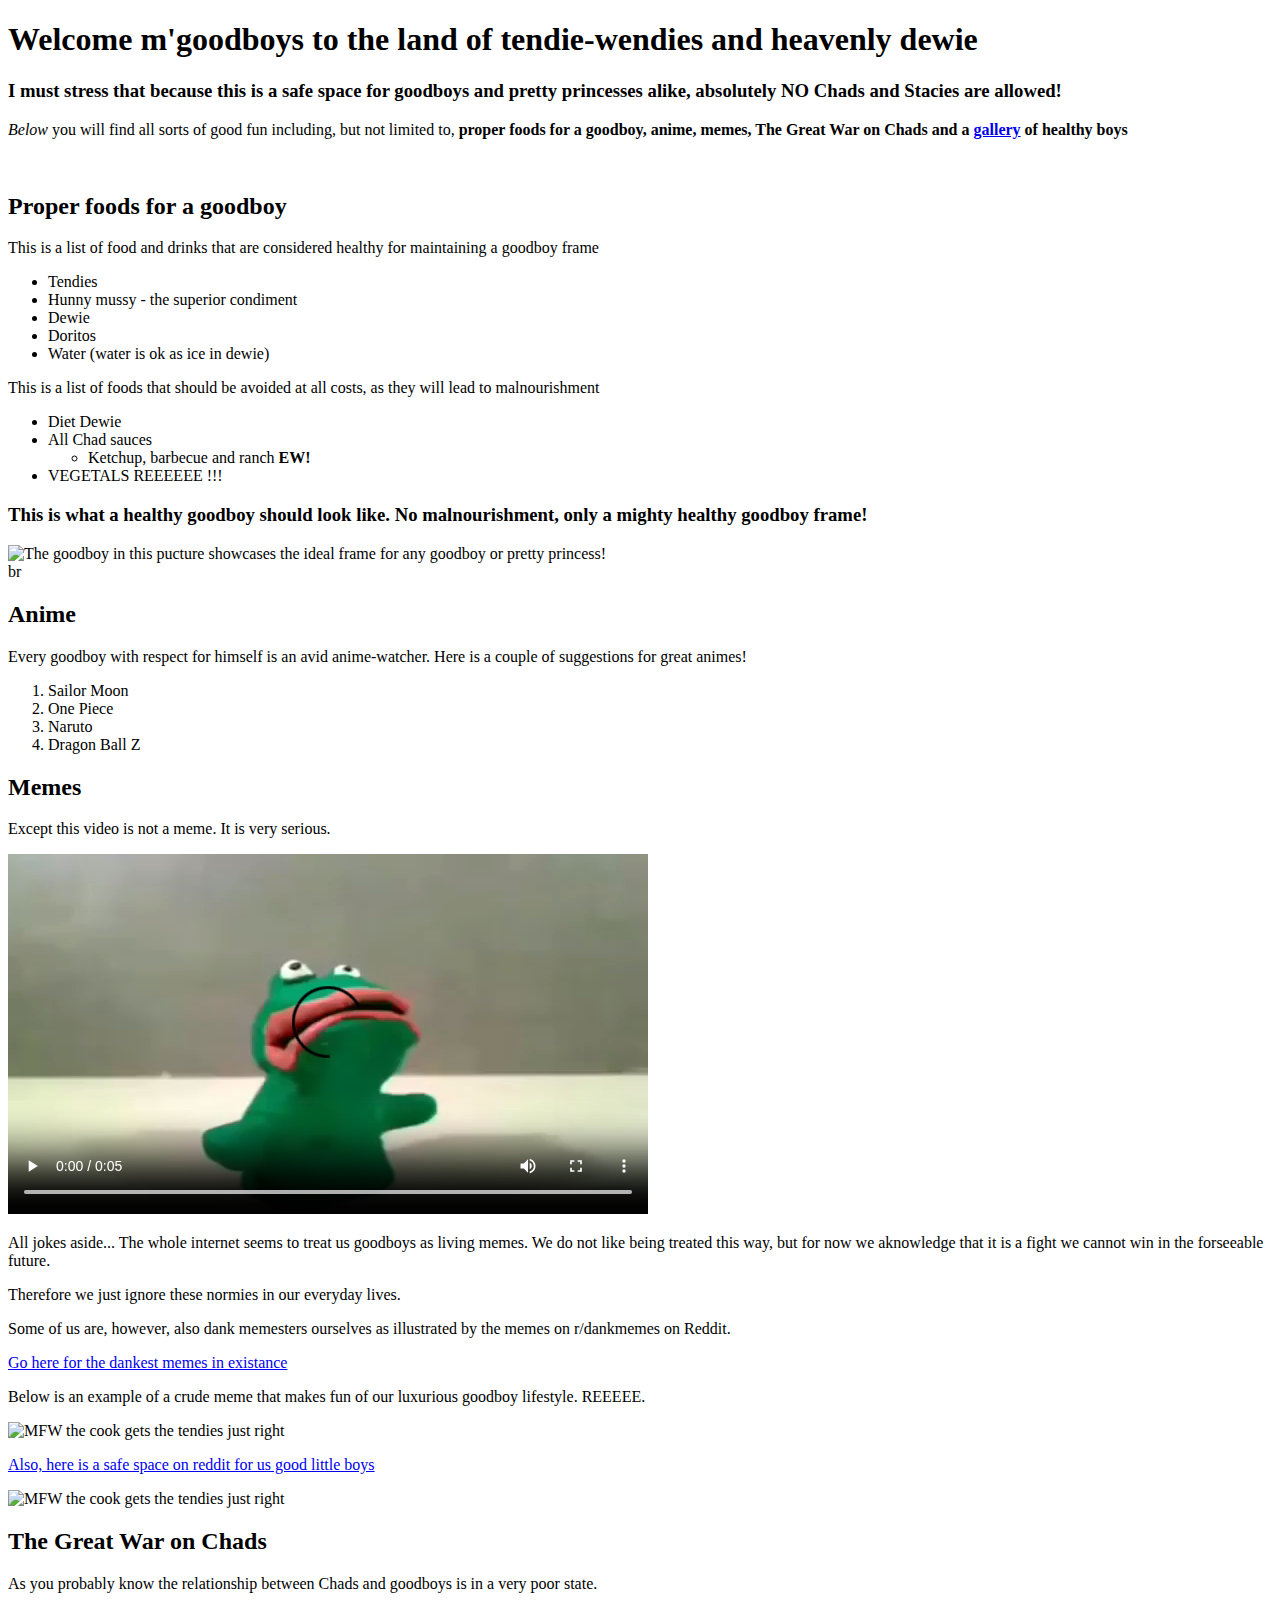
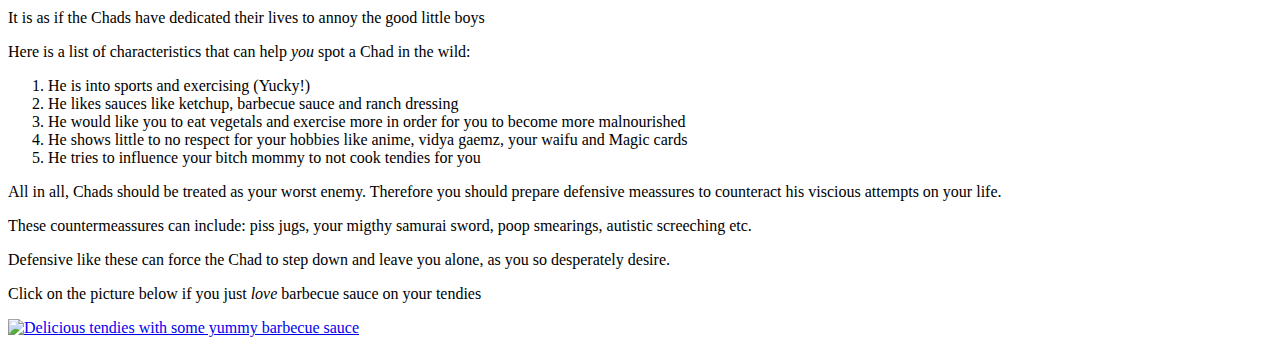
==== AGoodboyWebpage.html @ 5cf34ff8 "Resolves #2" ====
<!DOCTYPE html>
  <html>
    <head>
        <meta charset="utf-8">
        <title>Goodboys only! No normies allowed</title>
    </head>
    <body>
        <div>
            <h1>Welcome m'goodboys to the land of tendie-wendies and heavenly dewie</h1>
            <h3>I must stress that because this is a safe space for goodboys and pretty princesses alike, absolutely <strong>NO</strong> Chads and Stacies are allowed!
            </h3>
            <p><em>Below</em> you will find all sorts of good fun including, but not limited to, <strong>proper foods for a goodboy, anime, memes, The Great War on Chads and a <a href="./GBGallery.html">gallery</a> of healthy boys</strong>
            </p> <br/> 
        </div>
        <div>
            <h2>Proper foods for a goodboy</h2>
            <p>This is a list of food and drinks that are considered healthy for maintaining a goodboy frame</p>
            <ul>
                <li>Tendies</li>
                <li>Hunny mussy - the superior condiment</li>
                <li>Dewie</li>
                <li>Doritos</li>
                <li>Water (water is ok as ice in dewie)</li>
            </ul>
            <p>This is a list of foods that should be avoided at all costs, as they will lead to malnourishment</p>
            <ul>
                <li>Diet Dewie</li>
                <li>All Chad sauces <ul><li>Ketchup, barbecue and ranch <strong>EW!</strong></li></ul></li>
                <li>VEGETALS REEEEEE !!!</li>
            </ul>
            <h3>This is what a healthy goodboy should look like. No malnourishment, only a mighty healthy goodboy frame!</h3>
            <img src="https://i.redd.it/7s1uea3onin01.jpg" alt="The goodboy in this pucture showcases the ideal frame for any goodboy or pretty princess!"/>
        </div>
        br
        <div>
            <h2>Anime</h2>
            <p>Every goodboy with respect for himself is an avid anime-watcher. Here is a couple of suggestions for great animes!</p>
                <ol>
                    <li>Sailor Moon</li>
                    <li>One Piece</li>
                    <li>Naruto</li>
                    <li>Dragon Ball Z</li>
                </ol>
        </div>
        <div>
            <h2>Memes</h2>
            <p>Except this video is not a meme. It is very serious.</p>            
            <video src="./normiesREEEEEE.mp4" width="" height="" controls>
                Video not supported
            </video>
            <p>All jokes aside... The whole internet seems to treat us goodboys as living memes. We do not like being treated this way, but for now we aknowledge that it is a fight we cannot win in the forseeable future. 
            </p>
            <p>Therefore we just ignore these normies in our everyday lives.</p>
            <p>Some of us are, however, also dank memesters ourselves as illustrated by the memes on r/dankmemes on Reddit.</p>
            <p>
                <a href="https://www.reddit.com/" title="Still no normies allowed!" target="_blank"> Go here for the dankest memes in existance
                </a> 
            </p>
            <p>Below is an example of a crude meme that makes fun of our luxurious goodboy lifestyle. REEEEE.</p>
            <img src="https://pics.me.me/when-the-chef-gets-the-tendies-just-right-5619229.png" alt="MFW the cook gets the tendies just right">
            <p>
                <a href="https://www.reddit.com/r/Tendies/" title="- REEEEESTRICTED - For goodboys only!" target="_blank">Also, here is a safe space on reddit for us good little boys
                </a>
            </p>
            <img src="https://i.redd.it/o43l91t5tlp11.jpg" alt="MFW the cook gets the tendies just right">
        </div>

        <div>
            <h2>The Great War on Chads</h2>
            <p>As you probably know the relationship between Chads and goodboys is in a very poor state.</p>
            <p>It is as if the Chads have dedicated their lives to annoy the good little boys</p>
            <p>Here is a list of characteristics that can help <em>you</em> spot a Chad in the wild:</p>
                <ol>
                    <li>He is into sports and exercising (Yucky!)</li>
                    <li>He likes sauces like ketchup, barbecue sauce and ranch dressing</li>
                    <li>He would like you to eat vegetals and exercise more in order for you to become more malnourished</li>
                    <li>He shows little to no respect for your hobbies like anime, vidya gaemz, your waifu and Magic cards</li>
                    <li>He tries to influence your bitch mommy to not cook tendies for you</li>
                </ol>
            <p>All in all, Chads should be treated as your worst enemy. Therefore you should prepare defensive meassures to counteract his viscious attempts on your life.</p>
            <p>These countermeassures can include: piss jugs, your migthy samurai sword, poop smearings, autistic screeching etc.</p>
            <p>Defensive like these can force the Chad to step down and leave you alone, as you so desperately desire.</p>
            <p>Click on the picture below if you just <em>love</em> barbecue sauce on your tendies</p>
            <a href="./NormieAlert.html"><img src="http://cullyskitchen.com/wp-content/uploads/2011/09/cmain.jpg" alt="Delicious tendies with some yummy barbecue sauce"></a>
        </div>
    </body>
  </html>
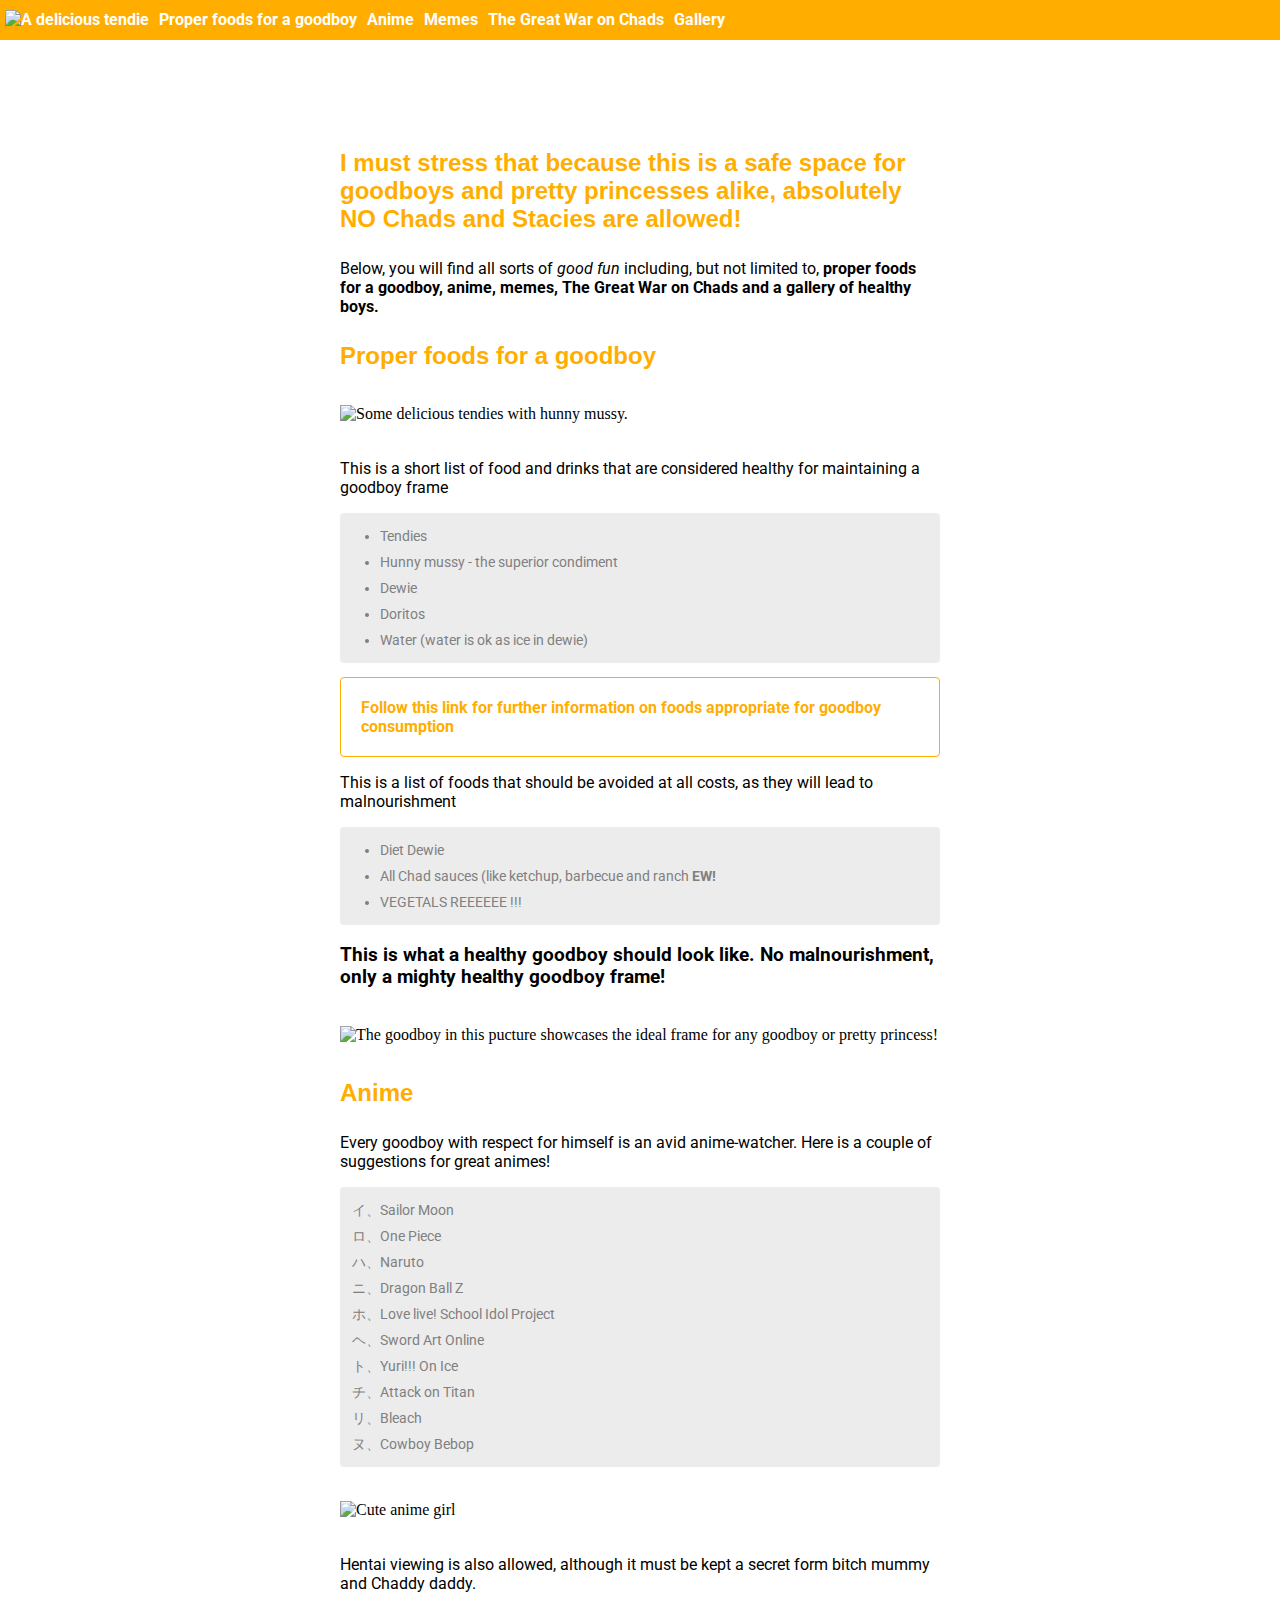
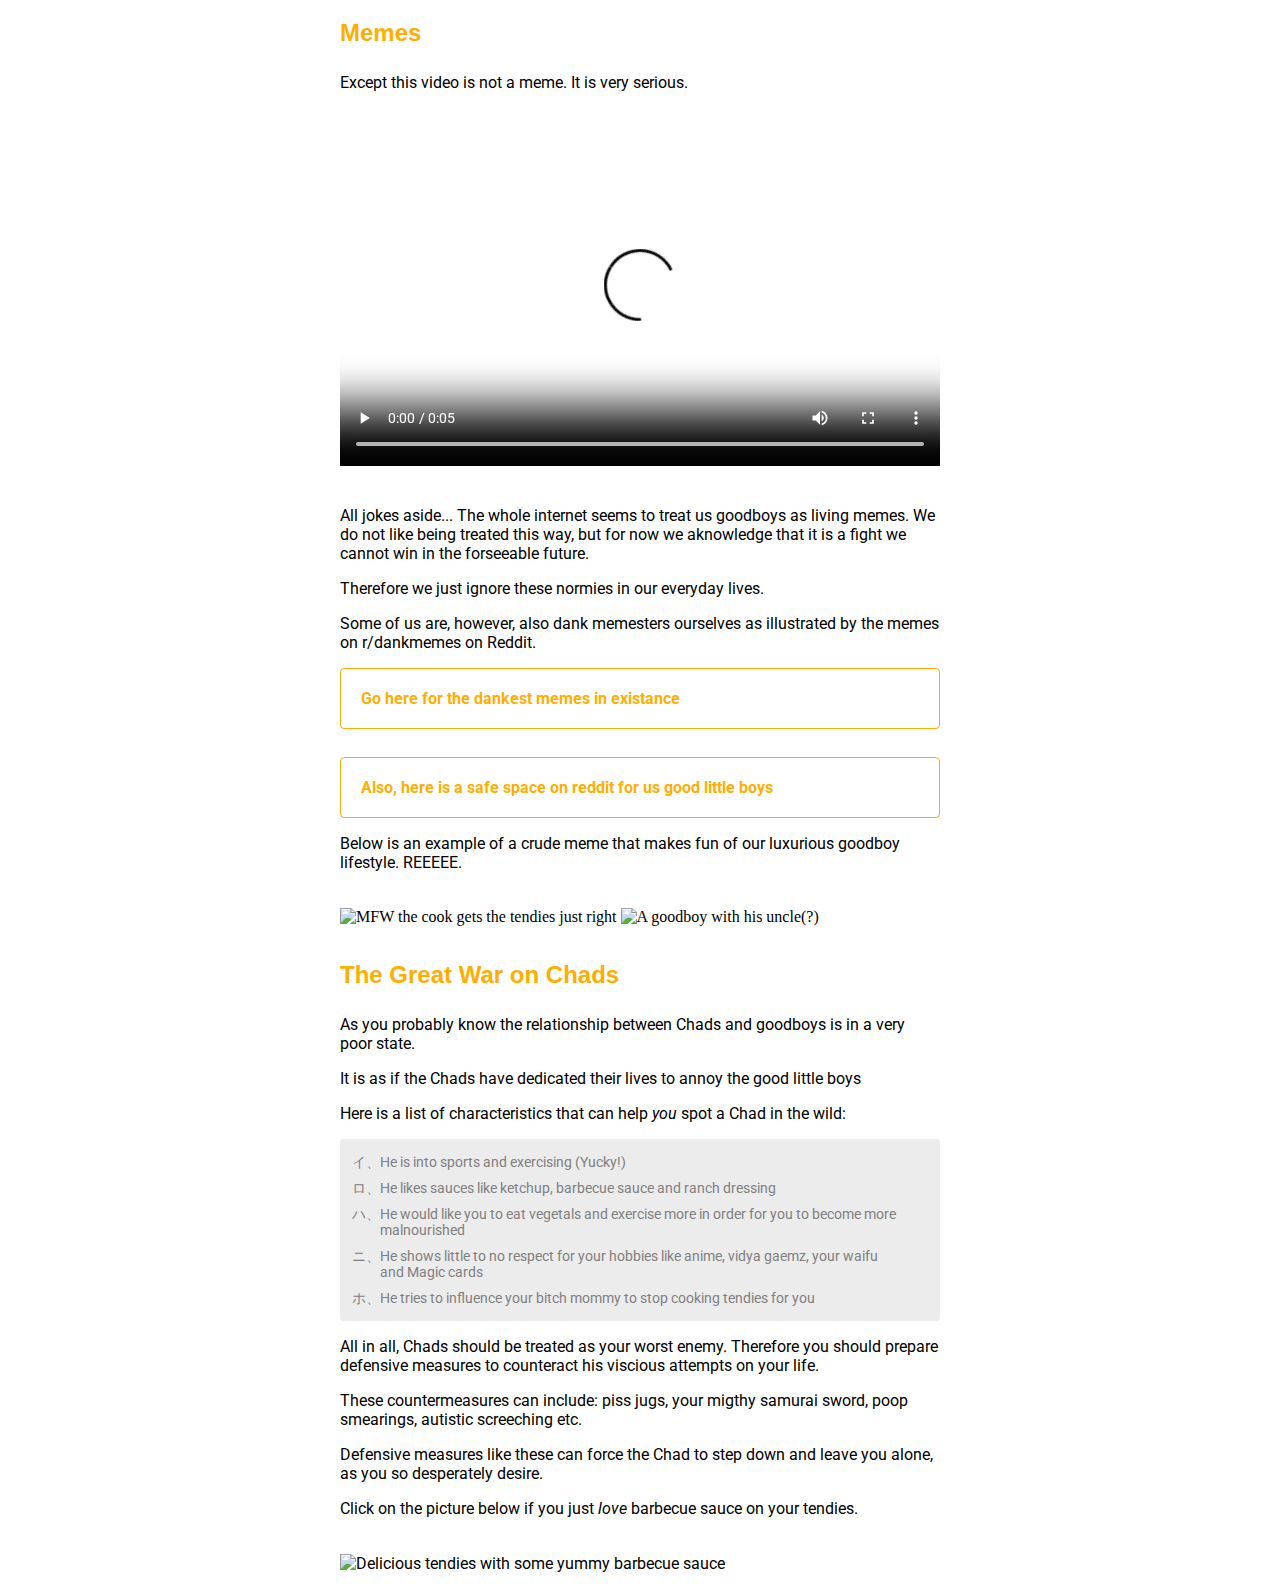
==== commit 4471230d: "Resolves #4" ====
--- a/AGoodboyWebpage.html
+++ b/AGoodboyWebpage.html
@@ -1,87 +1,126 @@
 <!DOCTYPE html>
-  <html>
-    <head>
-        <meta charset="utf-8">
-        <title>Goodboys only! No normies allowed</title>
-    </head>
-    <body>
+<html>
+
+<head>
+    <meta charset="utf-8">
+    <title>Goodboys only! No normies allowed</title>
+    <link href="./GBStyle.css" type="text/css" rel="stylesheet">
+    <link href="https://fonts.googleapis.com/css?family=Roboto" rel="stylesheet">
+</head>
+
+<body>
+    <div class="menu flex-container">
+        <a href="./AGoodboyWebpage.html"><img src="./tendie-logo.png" alt="A delicious tendie"></a>
+        <a href="#Goodboy-food">Proper foods for a goodboy</a>
+        <a href="#Anime">Anime</a>
+        <a href="#Memes">Memes</a>
+        <a href="#The-war">The Great War on Chads</a>
+        <a href="./GBGallery.html">Gallery</a>
+    </div>
+    <div class="main-content with-menu">
         <div>
-            <h1>Welcome m'goodboys to the land of tendie-wendies and heavenly dewie</h1>
-            <h3>I must stress that because this is a safe space for goodboys and pretty princesses alike, absolutely <strong>NO</strong> Chads and Stacies are allowed!
-            </h3>
-            <p><em>Below</em> you will find all sorts of good fun including, but not limited to, <strong>proper foods for a goodboy, anime, memes, The Great War on Chads and a <a href="./GBGallery.html">gallery</a> of healthy boys</strong>
-            </p> <br/> 
+            <h1 class="header first-header">Welcome m'goodboys to the land of tendie-wendies and heavenly dewie</h1>
+            <h2 class="header">I must stress that because this is a safe space for goodboys and pretty princesses
+                alike, absolutely <strong>NO</strong> Chads and Stacies are allowed!
+            </h2>
+            <p>Below, you will find all sorts of <em>good fun</em> including, but not limited to, <strong>proper foods
+                    for a goodboy, anime, memes, The Great War on Chads and a <a href="./GBGallery.html" title="Go here for some healthy looking boys, tendies, Dewie and more!"
+                        target="_blank">gallery</a> of healthy boys.</strong>
+            </p>
         </div>
         <div>
-            <h2>Proper foods for a goodboy</h2>
-            <p>This is a list of food and drinks that are considered healthy for maintaining a goodboy frame</p>
-            <ul>
+            <h2 class="header" id="Goodboy-food">Proper foods for a goodboy</h2>
+            <img src="https://lh5.googleusercontent.com/-TAroz6IVZBs/U2m7GT3iJnI/AAAAAAAEhWk/hoIswkbD2hE/s800/crunchy-chicken-tenders-56.jpg"
+                alt="Some delicious tendies with hunny mussy." class="media">
+            <p>This is a short list of food and drinks that are considered healthy for maintaining a goodboy frame</p>
+            <ul class="dewie-list">
                 <li>Tendies</li>
                 <li>Hunny mussy - the superior condiment</li>
                 <li>Dewie</li>
                 <li>Doritos</li>
                 <li>Water (water is ok as ice in dewie)</li>
             </ul>
+            <a href="./GBFoods.html" target="_blank" class="link-button">Follow this link for further information on
+                foods appropriate for goodboy consumption</a>
+
             <p>This is a list of foods that should be avoided at all costs, as they will lead to malnourishment</p>
-            <ul>
+            <ul class="neckbeard-list">
                 <li>Diet Dewie</li>
-                <li>All Chad sauces <ul><li>Ketchup, barbecue and ranch <strong>EW!</strong></li></ul></li>
+                <li>All Chad sauces (like ketchup, barbecue and ranch <strong>EW!</strong></li>
                 <li>VEGETALS REEEEEE !!!</li>
             </ul>
-            <h3>This is what a healthy goodboy should look like. No malnourishment, only a mighty healthy goodboy frame!</h3>
-            <img src="https://i.redd.it/7s1uea3onin01.jpg" alt="The goodboy in this pucture showcases the ideal frame for any goodboy or pretty princess!"/>
-        </div>
-        br
-        <div>
-            <h2>Anime</h2>
-            <p>Every goodboy with respect for himself is an avid anime-watcher. Here is a couple of suggestions for great animes!</p>
-                <ol>
-                    <li>Sailor Moon</li>
-                    <li>One Piece</li>
-                    <li>Naruto</li>
-                    <li>Dragon Ball Z</li>
-                </ol>
+            <h3>This is what a healthy goodboy should look like. No malnourishment, only a mighty healthy goodboy
+                frame!</h3>
+            <img src="https://i.redd.it/7s1uea3onin01.jpg" alt="The goodboy in this pucture showcases the ideal frame for any goodboy or pretty princess!"
+                class="media">
         </div>
         <div>
-            <h2>Memes</h2>
-            <p>Except this video is not a meme. It is very serious.</p>            
-            <video src="./normiesREEEEEE.mp4" width="" height="" controls>
+            <h2 class="header" id="Anime">Anime</h2>
+            <p>Every goodboy with respect for himself is an avid anime-watcher. Here is a couple of suggestions for
+                great animes!</p>
+            <ol class="ordered-list">
+                <li>Sailor Moon</li>
+                <li>One Piece</li>
+                <li>Naruto</li>
+                <li>Dragon Ball Z</li>
+                <li>Love live! School Idol Project</li>
+                <li>Sword Art Online</li>
+                <li>Yuri!!! On Ice</li>
+                <li>Attack on Titan</li>
+                <li>Bleach</li>
+                <li>Cowboy Bebop</li>
+            </ol>
+            <img src="https://steamusercontent-a.akamaihd.net/ugc/313369601189482705/97B6211EFF5BFC89C624252C78FC5A0D4958E840/"
+                alt="Cute anime girl" class="media">
+            <p>Hentai viewing is also allowed, although it must be kept a secret form bitch mummy and Chaddy daddy.</p>
+        </div>
+        <div>
+            <h2 class="header" id="Memes">Memes</h2>
+            <p>Except this video is not a meme. It is very serious.</p>
+            <video src="./normiesREEEEEE.mp4" width="" height="" controls class="media">
                 Video not supported
             </video>
-            <p>All jokes aside... The whole internet seems to treat us goodboys as living memes. We do not like being treated this way, but for now we aknowledge that it is a fight we cannot win in the forseeable future. 
+            <p>All jokes aside... The whole internet seems to treat us goodboys as living memes. We do not like being
+                treated this way, but for now we aknowledge that it is a fight we cannot win in the forseeable future.
             </p>
             <p>Therefore we just ignore these normies in our everyday lives.</p>
-            <p>Some of us are, however, also dank memesters ourselves as illustrated by the memes on r/dankmemes on Reddit.</p>
-            <p>
-                <a href="https://www.reddit.com/" title="Still no normies allowed!" target="_blank"> Go here for the dankest memes in existance
-                </a> 
-            </p>
+            <p>Some of us are, however, also dank memesters ourselves as illustrated by the memes on r/dankmemes on
+                Reddit.</p>
+            <a href="https://www.reddit.com/r/dankmemes/" title="Still no normies allowed!" target="_blank" class="link-button">
+                Go here for the dankest memes in existance
+            </a>
+            <br>
+            <a href="https://www.reddit.com/r/Tendies/" title="- REEEEESTRICTED - For goodboys only!" target="_blank"
+                class="link-button">Also, here is a safe space on reddit for us good little boys
+            </a>
             <p>Below is an example of a crude meme that makes fun of our luxurious goodboy lifestyle. REEEEE.</p>
-            <img src="https://pics.me.me/when-the-chef-gets-the-tendies-just-right-5619229.png" alt="MFW the cook gets the tendies just right">
-            <p>
-                <a href="https://www.reddit.com/r/Tendies/" title="- REEEEESTRICTED - For goodboys only!" target="_blank">Also, here is a safe space on reddit for us good little boys
-                </a>
-            </p>
-            <img src="https://i.redd.it/o43l91t5tlp11.jpg" alt="MFW the cook gets the tendies just right">
+            <img src="https://pics.me.me/when-the-chef-gets-the-tendies-just-right-5619229.png" alt="MFW the cook gets the tendies just right"
+                class="media">
+            <img src="https://i.redd.it/o43l91t5tlp11.jpg" alt="A goodboy with his uncle(?)" class="media">
         </div>
-
         <div>
-            <h2>The Great War on Chads</h2>
+            <h2 class="header" id="The-war">The Great War on Chads</h2>
             <p>As you probably know the relationship between Chads and goodboys is in a very poor state.</p>
             <p>It is as if the Chads have dedicated their lives to annoy the good little boys</p>
             <p>Here is a list of characteristics that can help <em>you</em> spot a Chad in the wild:</p>
-                <ol>
-                    <li>He is into sports and exercising (Yucky!)</li>
-                    <li>He likes sauces like ketchup, barbecue sauce and ranch dressing</li>
-                    <li>He would like you to eat vegetals and exercise more in order for you to become more malnourished</li>
-                    <li>He shows little to no respect for your hobbies like anime, vidya gaemz, your waifu and Magic cards</li>
-                    <li>He tries to influence your bitch mommy to not cook tendies for you</li>
-                </ol>
-            <p>All in all, Chads should be treated as your worst enemy. Therefore you should prepare defensive meassures to counteract his viscious attempts on your life.</p>
-            <p>These countermeassures can include: piss jugs, your migthy samurai sword, poop smearings, autistic screeching etc.</p>
-            <p>Defensive like these can force the Chad to step down and leave you alone, as you so desperately desire.</p>
-            <p>Click on the picture below if you just <em>love</em> barbecue sauce on your tendies</p>
-            <a href="./NormieAlert.html"><img src="http://cullyskitchen.com/wp-content/uploads/2011/09/cmain.jpg" alt="Delicious tendies with some yummy barbecue sauce"></a>
+            <ol class="ordered-list">
+                <li>He is into sports and exercising (Yucky!)</li>
+                <li>He likes sauces like ketchup, barbecue sauce and ranch dressing</li>
+                <li>He would like you to eat vegetals and exercise more in order for you to become more malnourished</li>
+                <li>He shows little to no respect for your hobbies like anime, vidya gaemz, your waifu and Magic cards</li>
+                <li>He tries to influence your bitch mommy to stop cooking tendies for you</li>
+            </ol>
+            <p>All in all, Chads should be treated as your worst enemy. Therefore you should prepare defensive measures
+                to counteract his viscious attempts on your life.</p>
+            <p>These countermeasures can include: piss jugs, your migthy samurai sword, poop smearings, autistic
+                screeching etc.</p>
+            <p>Defensive measures like these can force the Chad to step down and leave you alone, as you so desperately
+                desire.</p>
+            <p>Click on the picture below if you just <em>love</em> barbecue sauce on your tendies.</p>
+            <a href="./NormieAlert.html"><img src="http://cullyskitchen.com/wp-content/uploads/2011/09/cmain.jpg" alt="Delicious tendies with some yummy barbecue sauce"
+                    class="media"></a>
         </div>
-    </body>
-  </html>+    </div>
+</body>
+
+</html>--- a/GBStyle.css
+++ b/GBStyle.css
@@ -0,0 +1,156 @@
+/*Page for fonts: https://fonts.google.com/ */
+
+.main-content {
+    width: 600px;
+    margin: 0px auto;
+}
+
+.main-content.with-menu {
+    margin-top: 40px;
+}
+
+body {
+    margin: 0px;
+}
+
+* {
+    box-sizing: border-box;
+}
+
+.flex-container {
+    display: flex;
+    flex-flow: row;
+    flex-wrap: nowrap;
+    align-items: flex-start;
+}
+
+.menu {
+    width: 100%;
+    height: 40px;
+    background-color: rgb(255, 174, 0);
+    padding-top: 10px;
+    font-weight: 700;
+    position: fixed;
+    top: 0px;
+    left: 0px;
+}
+
+.menu a {
+    padding: 0px 5px;
+    color: #FFF;
+}
+
+.menu a:hover {
+    color: rgb(236, 236, 236);
+}
+
+.menu img {
+    max-height: 20px;
+}
+
+.media {
+    width: 600px;
+    padding-top: 20px;
+    padding-bottom: 20px;
+}
+
+.header{
+    padding: 10px 0px;
+    margin: 5px auto; 
+    font-family: helvetica;
+    color: rgb(255, 174, 0);
+}
+
+.first-header {
+    background-image: url(tendies-cut.jpg);
+    color: #FFF;
+    text-align: center;
+    margin: 0 auto;
+}
+
+a {
+    color: black;
+    text-decoration-color: black;
+    text-decoration-line: none;
+}
+
+.link-button {
+    border-radius: 4px;
+    color: rgb(255, 174, 0);
+    display: block;
+    font-weight: 700;
+    padding: 20px;
+    margin: 5px auto;
+    border: 1px solid rgb(255, 174, 0);
+  }
+  
+.link-button:hover {
+    background-color: rgb(255, 174, 0);
+    border: 1px solid rgb(255, 174, 0);
+    color: #FFF;
+  }
+
+p,
+a,
+h3 {
+    font-family: 'Roboto', sans-serif;
+}
+
+ol,
+ul,
+table {
+    font-family: 'Roboto', sans-serif;
+    font-size: 14px;
+    color: gray;
+    background-color: rgb(236, 236, 236);
+    border-radius: 4px;
+}
+
+.dewie-list {
+    list-style: disc outside url(./dewie-logo-smol.png);
+}
+
+.neckbeard-list {
+    list-style: disc outside url(./neckfupa-smol.png);
+}
+
+.dewie-list > li,
+.neckbeard-list > li {
+    padding: 5px 0px;
+}
+
+th {
+    padding: 15px;
+}
+
+td {
+    padding: 10px;
+}
+
+ol {
+    list-style: katakana-iroha outside;
+    padding: 10px 40px;  
+}
+
+ul {
+    padding: 10px 40px; 
+}
+
+.ordered-list > li {
+    padding: 5px 0px;
+}
+
+.alert {
+    background-image: url([data-uri]);
+}
+
+.bordered {
+    border: 3px solid red;
+}
+.warning {
+    background-color: white;
+    color: black;
+    padding: 10px;
+    font-family: helvetica;
+    margin-top: 20px;
+}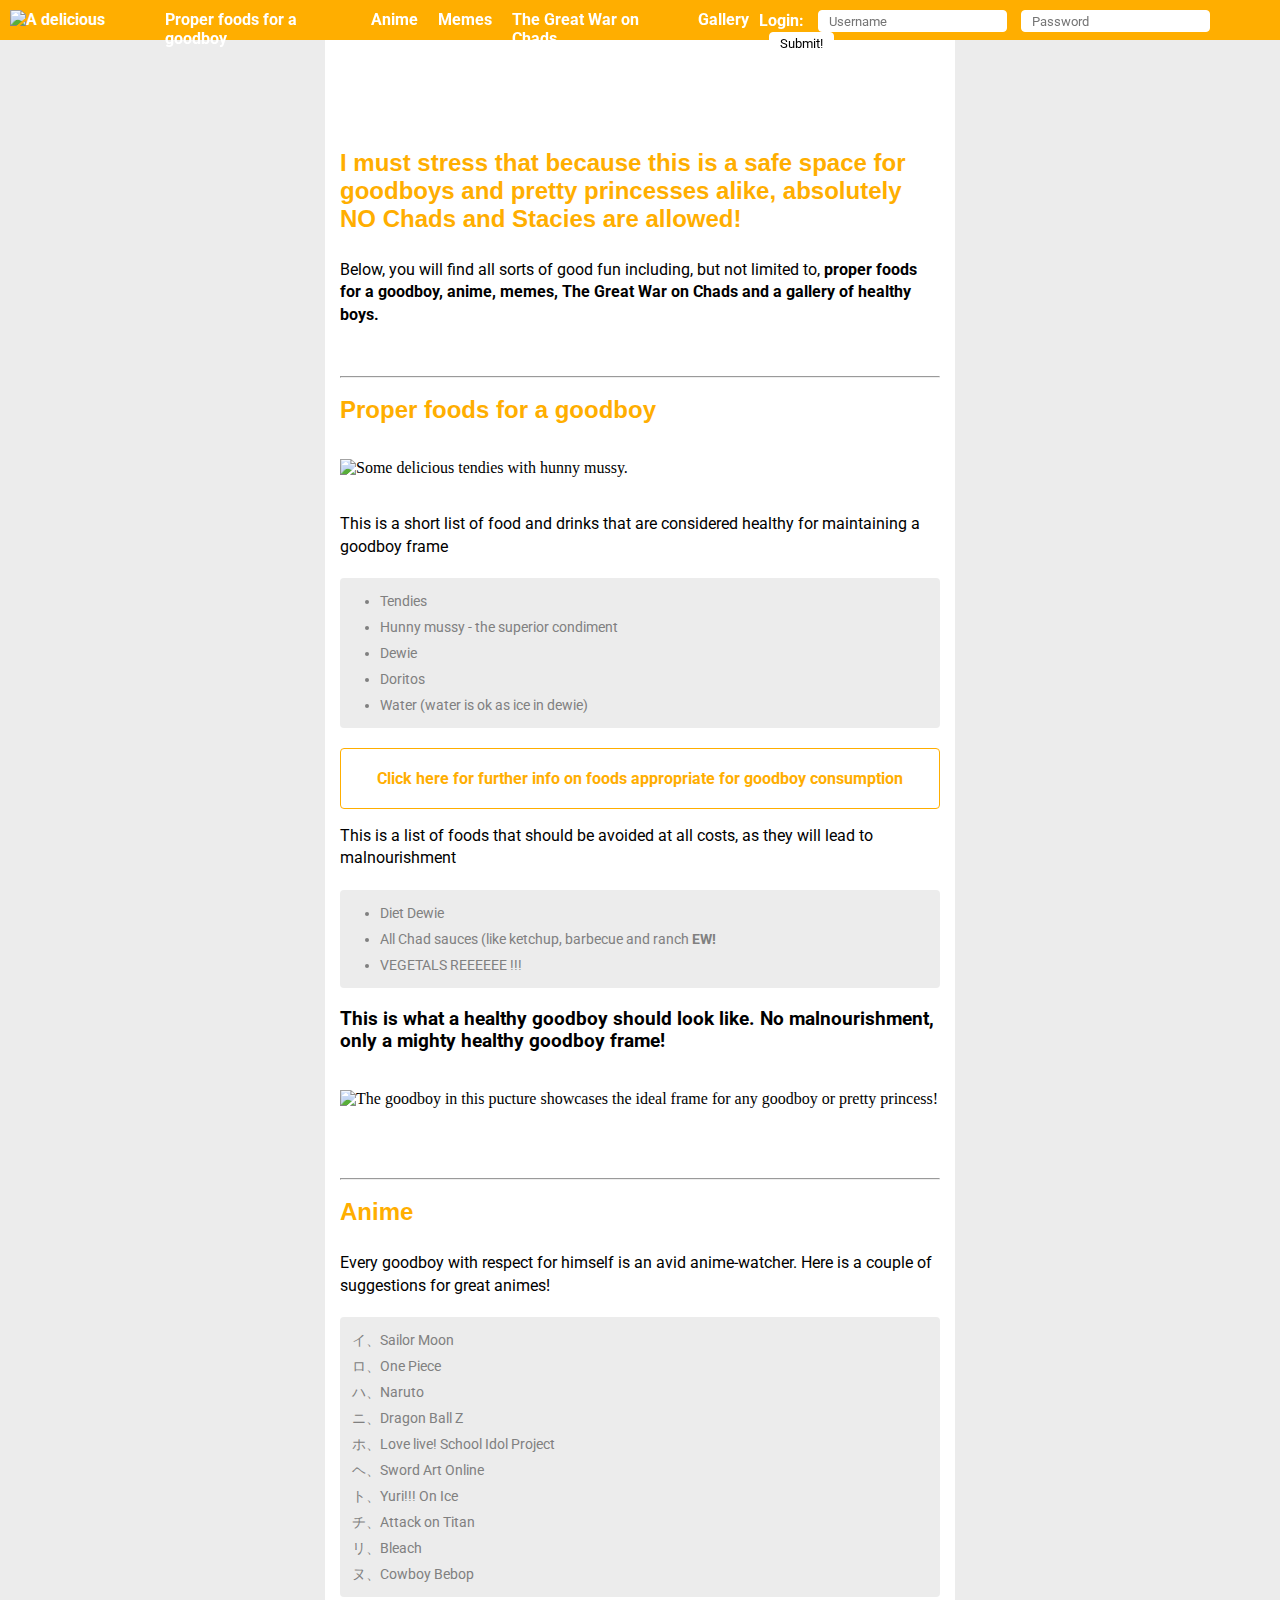
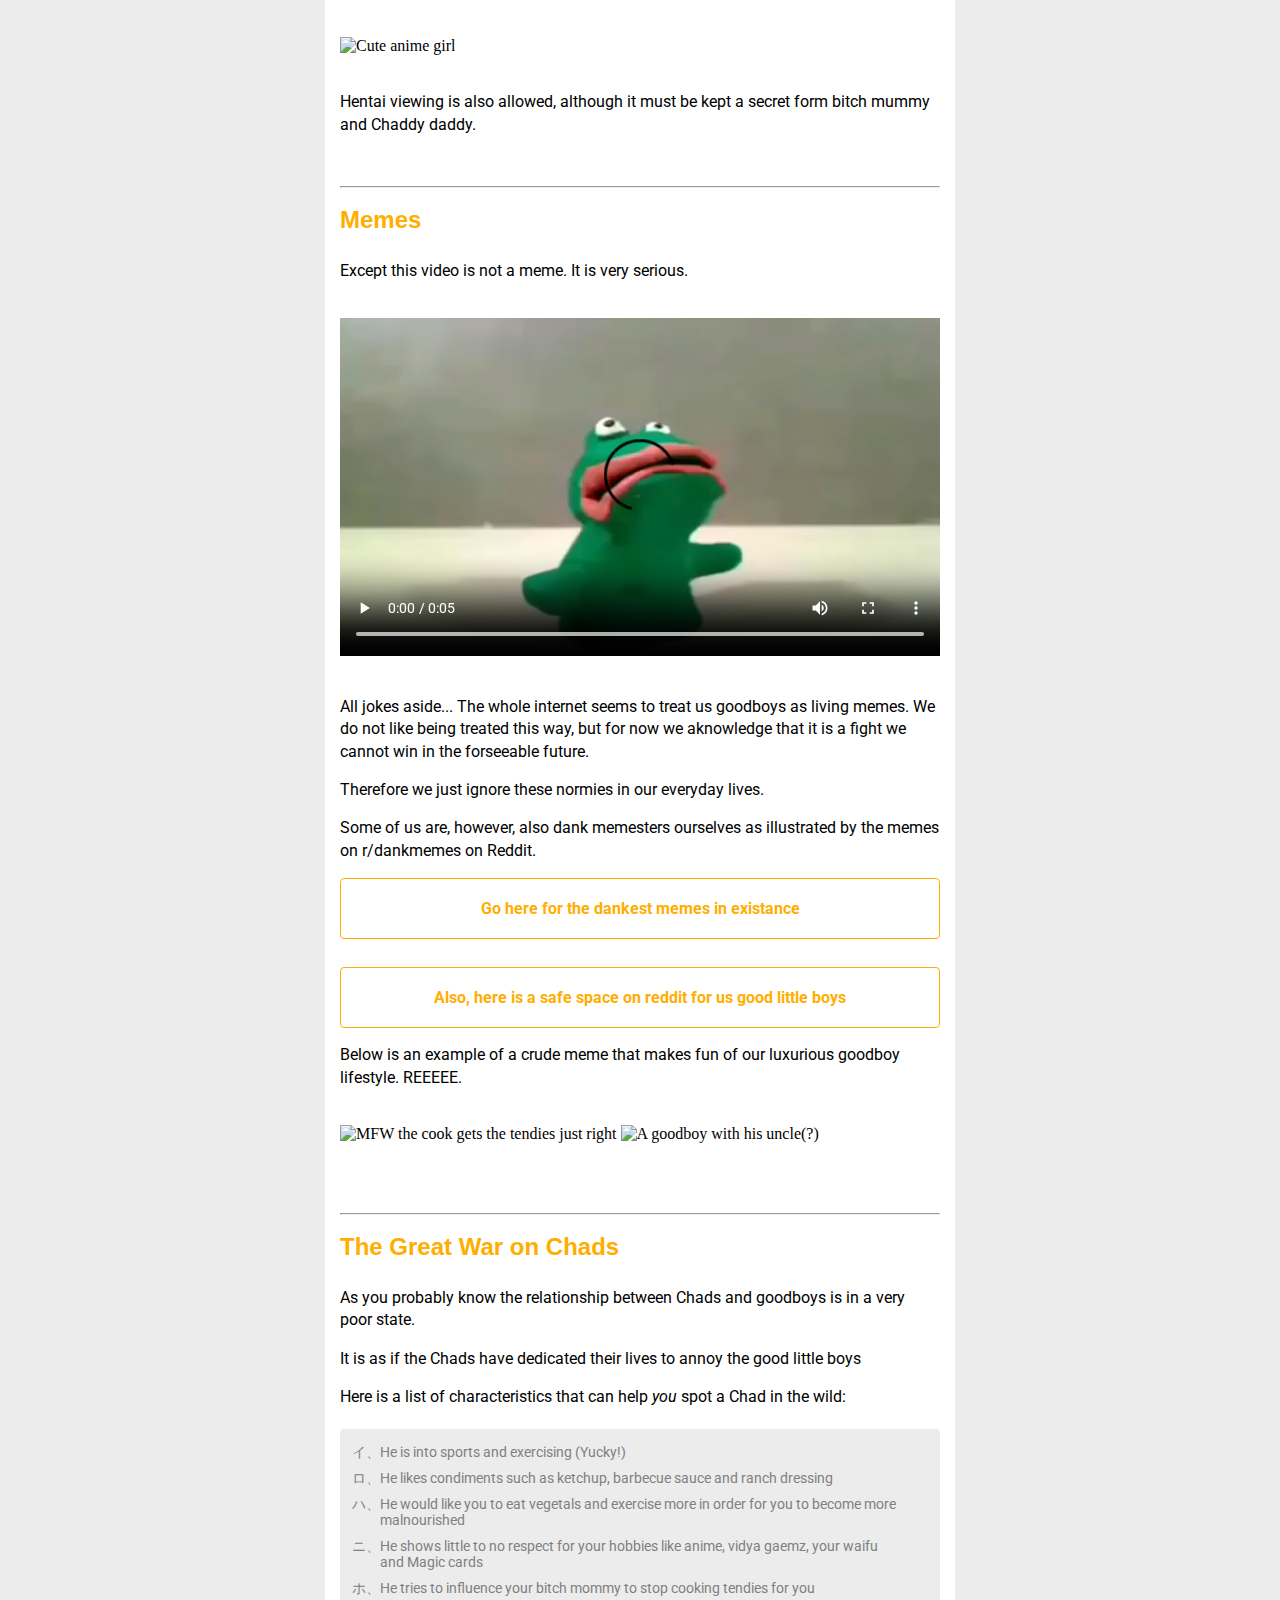
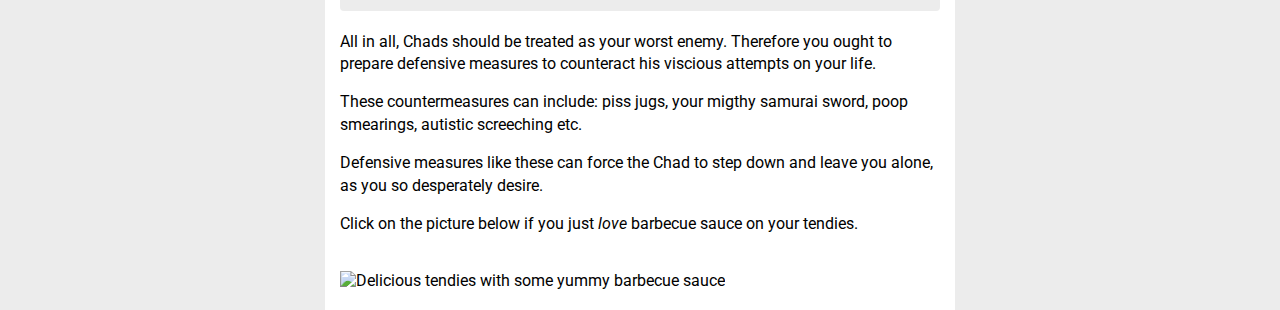
==== commit 82ade261: "finishing touches" ====
--- a/AGoodboyWebpage.html
+++ b/AGoodboyWebpage.html
@@ -5,7 +5,7 @@
     <meta charset="utf-8">
     <title>Goodboys only! No normies allowed</title>
     <link href="./GBStyle.css" type="text/css" rel="stylesheet">
-    <link href="https://fonts.googleapis.com/css?family=Roboto" rel="stylesheet">
+    <link href="https://fonts.googleapis.com/css?family=Roboto" type="text/css" rel="stylesheet">
 </head>
 
 <body>
@@ -16,109 +16,130 @@
         <a href="#Memes">Memes</a>
         <a href="#The-war">The Great War on Chads</a>
         <a href="./GBGallery.html">Gallery</a>
+        <form action="./AGoodboyWebpage.html" method="GET">
+            <label>
+                <span class="login">Login:</span>
+                <input type="text" name="Username" placeholder="Username">
+                <input type="password" name="Password" placeholder="Password">
+                <input type="submit" value="Submit!">
+            </label>
+        </form>
     </div>
     <div class="main-content with-menu">
-        <div>
-            <h1 class="header first-header">Welcome m'goodboys to the land of tendie-wendies and heavenly dewie</h1>
-            <h2 class="header">I must stress that because this is a safe space for goodboys and pretty princesses
-                alike, absolutely <strong>NO</strong> Chads and Stacies are allowed!
-            </h2>
-            <p>Below, you will find all sorts of <em>good fun</em> including, but not limited to, <strong>proper foods
-                    for a goodboy, anime, memes, The Great War on Chads and a <a href="./GBGallery.html" title="Go here for some healthy looking boys, tendies, Dewie and more!"
-                        target="_blank">gallery</a> of healthy boys.</strong>
-            </p>
-        </div>
-        <div>
-            <h2 class="header" id="Goodboy-food">Proper foods for a goodboy</h2>
-            <img src="https://lh5.googleusercontent.com/-TAroz6IVZBs/U2m7GT3iJnI/AAAAAAAEhWk/hoIswkbD2hE/s800/crunchy-chicken-tenders-56.jpg"
-                alt="Some delicious tendies with hunny mussy." class="media">
-            <p>This is a short list of food and drinks that are considered healthy for maintaining a goodboy frame</p>
-            <ul class="dewie-list">
-                <li>Tendies</li>
-                <li>Hunny mussy - the superior condiment</li>
-                <li>Dewie</li>
-                <li>Doritos</li>
-                <li>Water (water is ok as ice in dewie)</li>
-            </ul>
-            <a href="./GBFoods.html" target="_blank" class="link-button">Follow this link for further information on
-                foods appropriate for goodboy consumption</a>
+        <div class="inner-content">
+            <div>
+                <h1 class="header first-header">Welcome m'goodboys to the land of tendie-wendies and heavenly dewie</h1>
+                <h2 class="header">I must stress that because this is a safe space for goodboys and pretty princesses
+                    alike, absolutely <strong>NO</strong> Chads and Stacies are allowed!
+                </h2>
+                <p>Below, you will find all sorts of good fun including, but not limited to, <strong>proper foods
+                        for a goodboy, anime, memes, The Great War on Chads and a <a href="./GBGallery.html" title="Go here for some healthy looking boys, tendies, Dewie and more!"
+                            target="_blank">gallery</a> of healthy boys.</strong>
+                </p>
+            </div>
+            <hr class="line">
+            <div>
+                <h2 class="header" id="Goodboy-food">Proper foods for a goodboy</h2>
+                <img src="https://lh5.googleusercontent.com/-TAroz6IVZBs/U2m7GT3iJnI/AAAAAAAEhWk/hoIswkbD2hE/s800/crunchy-chicken-tenders-56.jpg"
+                    alt="Some delicious tendies with hunny mussy." class="media">
+                <p>This is a short list of food and drinks that are considered healthy for maintaining a goodboy frame</p>
+                <ul class="dewie-list flex-list">
+                    <li>Tendies</li>
+                    <li>Hunny mussy - the superior condiment</li>
+                    <li>Dewie</li>
+                    <li>Doritos</li>
+                    <li>Water (water is ok as ice in dewie)</li>
+                </ul>
+                <a href="./GBFoods.html" title="Also contains info on which foods are unfit for goodboys" target="_blank"
+                    class="link-button">Click here for further info on
+                    foods appropriate for goodboy consumption</a>
 
-            <p>This is a list of foods that should be avoided at all costs, as they will lead to malnourishment</p>
-            <ul class="neckbeard-list">
-                <li>Diet Dewie</li>
-                <li>All Chad sauces (like ketchup, barbecue and ranch <strong>EW!</strong></li>
-                <li>VEGETALS REEEEEE !!!</li>
-            </ul>
-            <h3>This is what a healthy goodboy should look like. No malnourishment, only a mighty healthy goodboy
-                frame!</h3>
-            <img src="https://i.redd.it/7s1uea3onin01.jpg" alt="The goodboy in this pucture showcases the ideal frame for any goodboy or pretty princess!"
-                class="media">
-        </div>
-        <div>
-            <h2 class="header" id="Anime">Anime</h2>
-            <p>Every goodboy with respect for himself is an avid anime-watcher. Here is a couple of suggestions for
-                great animes!</p>
-            <ol class="ordered-list">
-                <li>Sailor Moon</li>
-                <li>One Piece</li>
-                <li>Naruto</li>
-                <li>Dragon Ball Z</li>
-                <li>Love live! School Idol Project</li>
-                <li>Sword Art Online</li>
-                <li>Yuri!!! On Ice</li>
-                <li>Attack on Titan</li>
-                <li>Bleach</li>
-                <li>Cowboy Bebop</li>
-            </ol>
-            <img src="https://steamusercontent-a.akamaihd.net/ugc/313369601189482705/97B6211EFF5BFC89C624252C78FC5A0D4958E840/"
-                alt="Cute anime girl" class="media">
-            <p>Hentai viewing is also allowed, although it must be kept a secret form bitch mummy and Chaddy daddy.</p>
-        </div>
-        <div>
-            <h2 class="header" id="Memes">Memes</h2>
-            <p>Except this video is not a meme. It is very serious.</p>
-            <video src="./normiesREEEEEE.mp4" width="" height="" controls class="media">
-                Video not supported
-            </video>
-            <p>All jokes aside... The whole internet seems to treat us goodboys as living memes. We do not like being
-                treated this way, but for now we aknowledge that it is a fight we cannot win in the forseeable future.
-            </p>
-            <p>Therefore we just ignore these normies in our everyday lives.</p>
-            <p>Some of us are, however, also dank memesters ourselves as illustrated by the memes on r/dankmemes on
-                Reddit.</p>
-            <a href="https://www.reddit.com/r/dankmemes/" title="Still no normies allowed!" target="_blank" class="link-button">
-                Go here for the dankest memes in existance
-            </a>
-            <br>
-            <a href="https://www.reddit.com/r/Tendies/" title="- REEEEESTRICTED - For goodboys only!" target="_blank"
-                class="link-button">Also, here is a safe space on reddit for us good little boys
-            </a>
-            <p>Below is an example of a crude meme that makes fun of our luxurious goodboy lifestyle. REEEEE.</p>
-            <img src="https://pics.me.me/when-the-chef-gets-the-tendies-just-right-5619229.png" alt="MFW the cook gets the tendies just right"
-                class="media">
-            <img src="https://i.redd.it/o43l91t5tlp11.jpg" alt="A goodboy with his uncle(?)" class="media">
-        </div>
-        <div>
-            <h2 class="header" id="The-war">The Great War on Chads</h2>
-            <p>As you probably know the relationship between Chads and goodboys is in a very poor state.</p>
-            <p>It is as if the Chads have dedicated their lives to annoy the good little boys</p>
-            <p>Here is a list of characteristics that can help <em>you</em> spot a Chad in the wild:</p>
-            <ol class="ordered-list">
-                <li>He is into sports and exercising (Yucky!)</li>
-                <li>He likes sauces like ketchup, barbecue sauce and ranch dressing</li>
-                <li>He would like you to eat vegetals and exercise more in order for you to become more malnourished</li>
-                <li>He shows little to no respect for your hobbies like anime, vidya gaemz, your waifu and Magic cards</li>
-                <li>He tries to influence your bitch mommy to stop cooking tendies for you</li>
-            </ol>
-            <p>All in all, Chads should be treated as your worst enemy. Therefore you should prepare defensive measures
-                to counteract his viscious attempts on your life.</p>
-            <p>These countermeasures can include: piss jugs, your migthy samurai sword, poop smearings, autistic
-                screeching etc.</p>
-            <p>Defensive measures like these can force the Chad to step down and leave you alone, as you so desperately
-                desire.</p>
-            <p>Click on the picture below if you just <em>love</em> barbecue sauce on your tendies.</p>
-            <a href="./NormieAlert.html"><img src="http://cullyskitchen.com/wp-content/uploads/2011/09/cmain.jpg" alt="Delicious tendies with some yummy barbecue sauce"
-                    class="media"></a>
+                <p>This is a list of foods that should be avoided at all costs, as they will lead to malnourishment</p>
+                <ul class="neckbeard-list flex-list">
+                    <li>Diet Dewie</li>
+                    <li>All Chad sauces (like ketchup, barbecue and ranch <strong>EW!</strong></li>
+                    <li>VEGETALS REEEEEE !!!</li>
+                </ul>
+                <h3>This is what a healthy goodboy should look like. No malnourishment, only a mighty healthy goodboy
+                    frame!</h3>
+                <img src="https://i.redd.it/7s1uea3onin01.jpg" alt="The goodboy in this pucture showcases the ideal frame for any goodboy or pretty princess!"
+                    class="media">
+            </div>
+            <hr class="line">
+            <div>
+                <h2 class="header" id="Anime">Anime</h2>
+                <p>Every goodboy with respect for himself is an avid anime-watcher. Here is a couple of suggestions for
+                    great animes!</p>
+                <ol class="ordered-list">
+                    <li>Sailor Moon</li>
+                    <li>One Piece</li>
+                    <li>Naruto</li>
+                    <li>Dragon Ball Z</li>
+                    <li>Love live! School Idol Project</li>
+                    <li>Sword Art Online</li>
+                    <li>Yuri!!! On Ice</li>
+                    <li>Attack on Titan</li>
+                    <li>Bleach</li>
+                    <li>Cowboy Bebop</li>
+                </ol>
+                <img src="https://steamusercontent-a.akamaihd.net/ugc/313369601189482705/97B6211EFF5BFC89C624252C78FC5A0D4958E840/"
+                    alt="Cute anime girl" class="media">
+                <p>Hentai viewing is also allowed, although it must be kept a secret form bitch mummy and Chaddy daddy.</p>
+            </div>
+            <hr class="line">
+            <div>
+                <h2 class="header" id="Memes">Memes</h2>
+                <p>Except this video is not a meme. It is very serious.</p>
+                <video src="./normiesREEEEEE.mp4" width="" height="" controls class="media">
+                    Video not supported
+                </video>
+                <p>All jokes aside... The whole internet seems to treat us goodboys as living memes. We do not like
+                    being
+                    treated this way, but for now we aknowledge that it is a fight we cannot win in the forseeable
+                    future.
+                </p>
+                <p>Therefore we just ignore these normies in our everyday lives.</p>
+                <p>Some of us are, however, also dank memesters ourselves as illustrated by the memes on r/dankmemes on
+                    Reddit.</p>
+                <a href="https://www.reddit.com/r/dankmemes/" title="Still no normies allowed!" target="_blank" class="link-button">
+                    Go here for the dankest memes in existance
+                </a>
+                <br>
+                <a href="https://www.reddit.com/r/Tendies/" title="- REEEEESTRICTED - For goodboys only!" target="_blank"
+                    class="link-button">Also, here is a safe space on reddit for us good little boys
+                </a>
+                <p>Below is an example of a crude meme that makes fun of our luxurious goodboy lifestyle. REEEEE.</p>
+                <img src="https://pics.me.me/when-the-chef-gets-the-tendies-just-right-5619229.png" alt="MFW the cook gets the tendies just right"
+                    class="media">
+                <img src="https://i.redd.it/o43l91t5tlp11.jpg" alt="A goodboy with his uncle(?)" class="media">
+            </div>
+            <hr class="line">
+            <div>
+                <h2 class="header" id="The-war">The Great War on Chads</h2>
+                <p>As you probably know the relationship between Chads and goodboys is in a very poor state.</p>
+                <p>It is as if the Chads have dedicated their lives to annoy the good little boys</p>
+                <p>Here is a list of characteristics that can help <em>you</em> spot a Chad in the wild:</p>
+                <ol class="ordered-list">
+                    <li>He is into sports and exercising (Yucky!)</li>
+                    <li>He likes condiments such as ketchup, barbecue sauce and ranch dressing</li>
+                    <li>He would like you to eat vegetals and exercise more in order for you to become more
+                        malnourished</li>
+                    <li>He shows little to no respect for your hobbies like anime, vidya gaemz, your waifu and Magic
+                        cards</li>
+                    <li>He tries to influence your bitch mommy to stop cooking tendies for you</li>
+                </ol>
+                <p>All in all, Chads should be treated as your worst enemy. Therefore you ought to prepare defensive
+                    measures
+                    to counteract his viscious attempts on your life.</p>
+                <p>These countermeasures can include: piss jugs, your migthy samurai sword, poop smearings, autistic
+                    screeching etc.</p>
+                <p>Defensive measures like these can force the Chad to step down and leave you alone, as you so
+                    desperately
+                    desire.</p>
+                <p>Click on the picture below if you just <em>love</em> barbecue sauce on your tendies.</p>
+                <a href="./NormieAlert.html"><img src="http://cullyskitchen.com/wp-content/uploads/2011/09/cmain.jpg"
+                        alt="Delicious tendies with some yummy barbecue sauce" class="media"></a>
+            </div>
         </div>
     </div>
 </body>
--- a/GBStyle.css
+++ b/GBStyle.css
@@ -1,8 +1,13 @@
 /*Page for fonts: https://fonts.google.com/ */
 
 .main-content {
-    width: 600px;
+    width: 630px;
     margin: 0px auto;
+    background-color: #FFF;
+}
+
+.main-content .inner-content {
+    margin: 0 15px;
 }
 
 .main-content.with-menu {
@@ -11,6 +16,7 @@
 
 body {
     margin: 0px;
+    background-color: rgb(236, 236, 236);
 }
 
 * {
@@ -22,6 +28,10 @@
     flex-flow: row;
     flex-wrap: nowrap;
     align-items: flex-start;
+}
+
+form {
+    margin-left: auto;
 }
 
 .menu {
@@ -36,7 +46,7 @@
 }
 
 .menu a {
-    padding: 0px 5px;
+    padding: 0px 10px;
     color: #FFF;
 }
 
@@ -57,7 +67,7 @@
 .header{
     padding: 10px 0px;
     margin: 5px auto; 
-    font-family: helvetica;
+    font-family: 'Helvetica', sans-serif;
     color: rgb(255, 174, 0);
 }
 
@@ -66,6 +76,11 @@
     color: #FFF;
     text-align: center;
     margin: 0 auto;
+}
+
+.line {
+    color: rgb(236, 236, 236);
+    margin-top: 50px;
 }
 
 a {
@@ -82,6 +97,7 @@
     padding: 20px;
     margin: 5px auto;
     border: 1px solid rgb(255, 174, 0);
+    text-align: center;
   }
   
 .link-button:hover {
@@ -92,8 +108,38 @@
 
 p,
 a,
-h3 {
+h3,
+input,
+.login {
     font-family: 'Roboto', sans-serif;
+}
+
+.login {
+    color: #FFF;
+    margin-right: 5px;
+}
+
+input[type=text],
+input[type=password] {
+    border: 1px solid #FFF;
+    border-radius: 4px;
+    padding: 2.5px 0px;
+    padding-left: 10px;
+    margin: 0px 5px;
+    background-color: #FFF;
+}
+
+input[type=submit] {
+    margin-left: 10px;
+    margin-right: 20px;
+    border: 1px solid #FFF;
+    border-radius: 4px;
+    background-color: #FFF;
+    padding: 2.5px 10px;
+}
+
+p {
+    line-height: 1.4;
 }
 
 ol,
@@ -104,6 +150,11 @@
     color: gray;
     background-color: rgb(236, 236, 236);
     border-radius: 4px;
+    margin: 20px auto;
+}
+
+table {
+    margin-bottom: 0px;
 }
 
 .dewie-list {
@@ -121,10 +172,14 @@
 
 th {
     padding: 15px;
+    border: 2px solid #FFF;
+    border-radius: 4px;
 }
 
 td {
     padding: 10px;
+    border: 2px solid #FFF;
+    border-radius: 4px;
 }
 
 ol {
